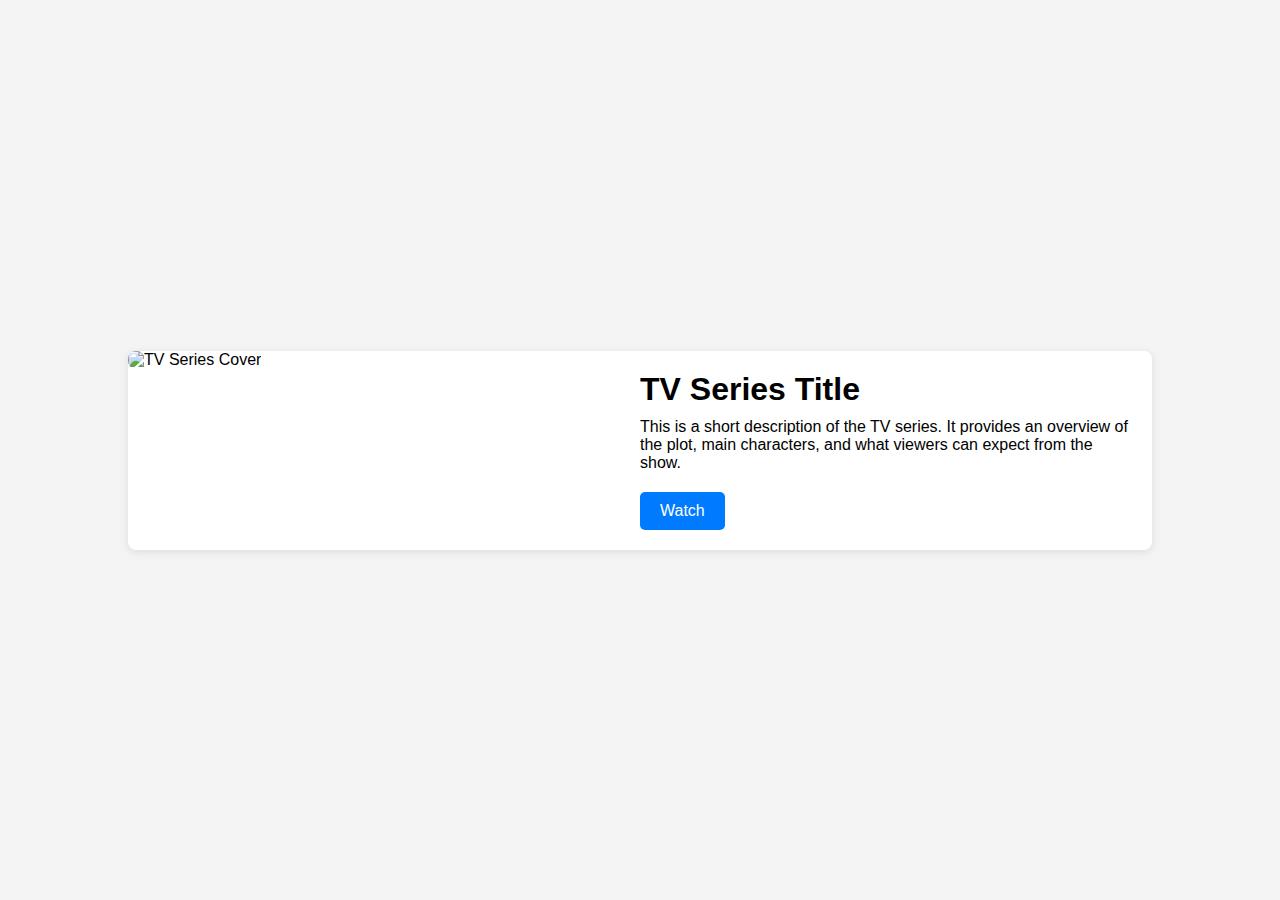
==== index.html @ b0a209ab "add correct sample image" ====
<!DOCTYPE html>
<html lang="en">
<head>
    <meta charset="UTF-8">
    <meta name="viewport" content="width=device-width, initial-scale=1.0">
    <title>TV Series Homepage</title>
    <link rel="stylesheet" href="styles.css">
</head>
<body>
    <div class="container">
        <div class="left-column">
            <img src="https://upload.wikimedia.org/wikipedia/commons/thumb/7/75/Kings_County_Courthouse_090407_1.JPG/1280px-Kings_County_Courthouse_090407_1.JPG" alt="TV Series Cover" class="cover-photo">
        </div>
        <div class="right-column">
            <h1>TV Series Title</h1>
            <p>
                This is a short description of the TV series. It provides an overview of the plot, main characters, and what viewers can expect from the show.
            </p>
            <button class="watch-button">Watch</button>
        </div>
    </div>
</body>
</html>
---- styles.css ----
* {
  box-sizing: border-box;
  margin: 0;
  padding: 0;
}

body {
  font-family: Arial, sans-serif;
  background-color: #f4f4f4;
  display: flex;
  justify-content: center;
  align-items: center;
  height: 100vh; /* Full height of the viewport */
}

.container {
  display: flex;
  width: 80%; /* Adjust width as needed */
  max-width: 1200px; /* Maximum width for larger screens */
  background-color: white; /* Background color for the container */
  border-radius: 8px; /* Rounded corners */
  box-shadow: 0 2px 10px rgba(0, 0, 0, 0.1); /* Subtle shadow */
}

.left-column {
  flex: 1; /* Takes up equal space */
}

.cover-photo {
  width: 100%; /* Full width of the column */
  height: auto; /* Maintain aspect ratio */
  border-radius: 8px 0 0 8px; /* Rounded corners on the left */
}

.right-column {
  flex: 1; /* Takes up equal space */
  padding: 20px; /* Padding for the text */
}

h1 {
  margin-bottom: 10px; /* Space below the title */
}

p {
  margin-bottom: 20px; /* Space below the description */
}

.watch-button {
  background-color: #007bff; /* Button color */
  color: white; /* Text color */
  border: none; /* No border */
  padding: 10px 20px; /* Padding for the button */
  border-radius: 5px; /* Rounded corners */
  cursor: pointer; /* Pointer cursor on hover */
  font-size: 16px; /* Font size */
}

.watch-button:hover {
  background-color: #0056b3; /* Darker shade on hover */
}
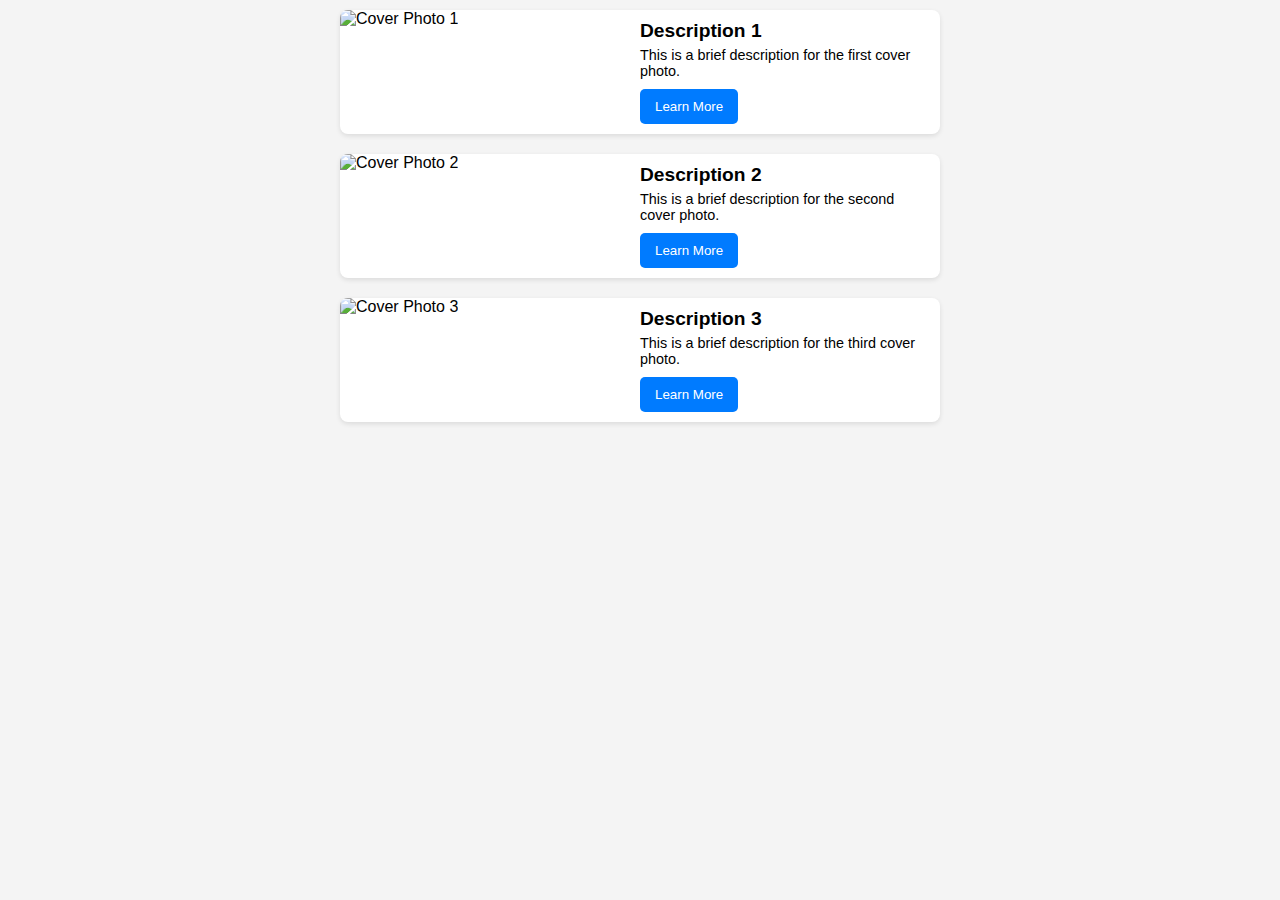
==== commit 5c307363: "homepage revamped" ====
--- a/index.html
+++ b/index.html
@@ -3,21 +3,42 @@
 <head>
     <meta charset="UTF-8">
     <meta name="viewport" content="width=device-width, initial-scale=1.0">
-    <title>TV Series Homepage</title>
     <link rel="stylesheet" href="styles.css">
+    <title>Homepage</title>
 </head>
 <body>
     <div class="container">
-        <div class="left-column">
-            <img src="https://upload.wikimedia.org/wikipedia/commons/thumb/7/75/Kings_County_Courthouse_090407_1.JPG/1280px-Kings_County_Courthouse_090407_1.JPG" alt="TV Series Cover" class="cover-photo">
+        <div class="item">
+            <div class="left-column">
+                <img src="https://m.media-amazon.com/images/M/MV5BYzIyNjc3YTUtN2MwMy00NzcwLTkwMGMtN2I0ODNjYjlkNGNlXkEyXkFqcGc@._V1_FMjpg_UX1000_.jpg" alt="Cover Photo 1">
+            </div>
+            <div class="right-column">
+                <h2>Description 1</h2>
+                <p>This is a brief description for the first cover photo.</p>
+                <button>Learn More</button>
+            </div>
         </div>
-        <div class="right-column">
-            <h1>TV Series Title</h1>
-            <p>
-                This is a short description of the TV series. It provides an overview of the plot, main characters, and what viewers can expect from the show.
-            </p>
-            <button class="watch-button">Watch</button>
+        <div class="item">
+            <div class="left-column">
+                <img src="https://m.media-amazon.com/images/M/MV5BYzIyNjc3YTUtN2MwMy00NzcwLTkwMGMtN2I0ODNjYjlkNGNlXkEyXkFqcGc@._V1_FMjpg_UX1000_.jpg" alt="Cover Photo 2">
+            </div>
+            <div class="right-column">
+                <h2>Description 2</h2>
+                <p>This is a brief description for the second cover photo.</p>
+                <button>Learn More</button>
+            </div>
         </div>
+        <div class="item">
+            <div class="left-column">
+                <img src="https://m.media-amazon.com/images/M/MV5BYzIyNjc3YTUtN2MwMy00NzcwLTkwMGMtN2I0ODNjYjlkNGNlXkEyXkFqcGc@._V1_FMjpg_UX1000_.jpg" alt="Cover Photo 3">
+            </div>
+            <div class="right-column">
+                <h2>Description 3</h2>
+                <p>This is a brief description for the third cover photo.</p>
+                <button>Learn More</button>
+            </div>
+        </div>
+        <!-- Add more items as needed -->
     </div>
 </body>
 </html>--- a/styles.css
+++ b/styles.css
@@ -7,54 +7,59 @@
 body {
   font-family: Arial, sans-serif;
   background-color: #f4f4f4;
-  display: flex;
-  justify-content: center;
-  align-items: center;
-  height: 100vh; /* Full height of the viewport */
 }
 
 .container {
   display: flex;
-  width: 80%; /* Adjust width as needed */
-  max-width: 1200px; /* Maximum width for larger screens */
-  background-color: white; /* Background color for the container */
-  border-radius: 8px; /* Rounded corners */
-  box-shadow: 0 2px 10px rgba(0, 0, 0, 0.1); /* Subtle shadow */
+  flex-direction: column;
+  width: 100%;
+  max-width: 600px; /* Adjust as needed */
+  margin: auto;
+}
+
+.item {
+  display: flex;
+  flex-direction: row;
+  margin: 10px 0;
+  background-color: white;
+  border-radius: 8px;
+  overflow: hidden;
+  box-shadow: 0 2px 5px rgba(0, 0, 0, 0.1);
 }
 
 .left-column {
-  flex: 1; /* Takes up equal space */
+  flex: 1;
 }
 
-.cover-photo {
-  width: 100%; /* Full width of the column */
-  height: auto; /* Maintain aspect ratio */
-  border-radius: 8px 0 0 8px; /* Rounded corners on the left */
+.left-column img {
+  width: 100%;
+  height: auto;
 }
 
 .right-column {
-  flex: 1; /* Takes up equal space */
-  padding: 20px; /* Padding for the text */
+  flex: 1;
+  padding: 10px;
 }
 
-h1 {
-  margin-bottom: 10px; /* Space below the title */
+.right-column h2 {
+  font-size: 1.2em;
+  margin-bottom: 5px;
 }
 
-p {
-  margin-bottom: 20px; /* Space below the description */
+.right-column p {
+  font-size: 0.9em;
+  margin-bottom: 10px;
 }
 
-.watch-button {
-  background-color: #007bff; /* Button color */
-  color: white; /* Text color */
-  border: none; /* No border */
-  padding: 10px 20px; /* Padding for the button */
-  border-radius: 5px; /* Rounded corners */
-  cursor: pointer; /* Pointer cursor on hover */
-  font-size: 16px; /* Font size */
+button {
+  background-color: #007BFF;
+  color: white;
+  border: none;
+  padding: 10px 15px;
+  border-radius: 5px;
+  cursor: pointer;
 }
 
-.watch-button:hover {
-  background-color: #0056b3; /* Darker shade on hover */
+button:hover {
+  background-color: #0056b3;
 }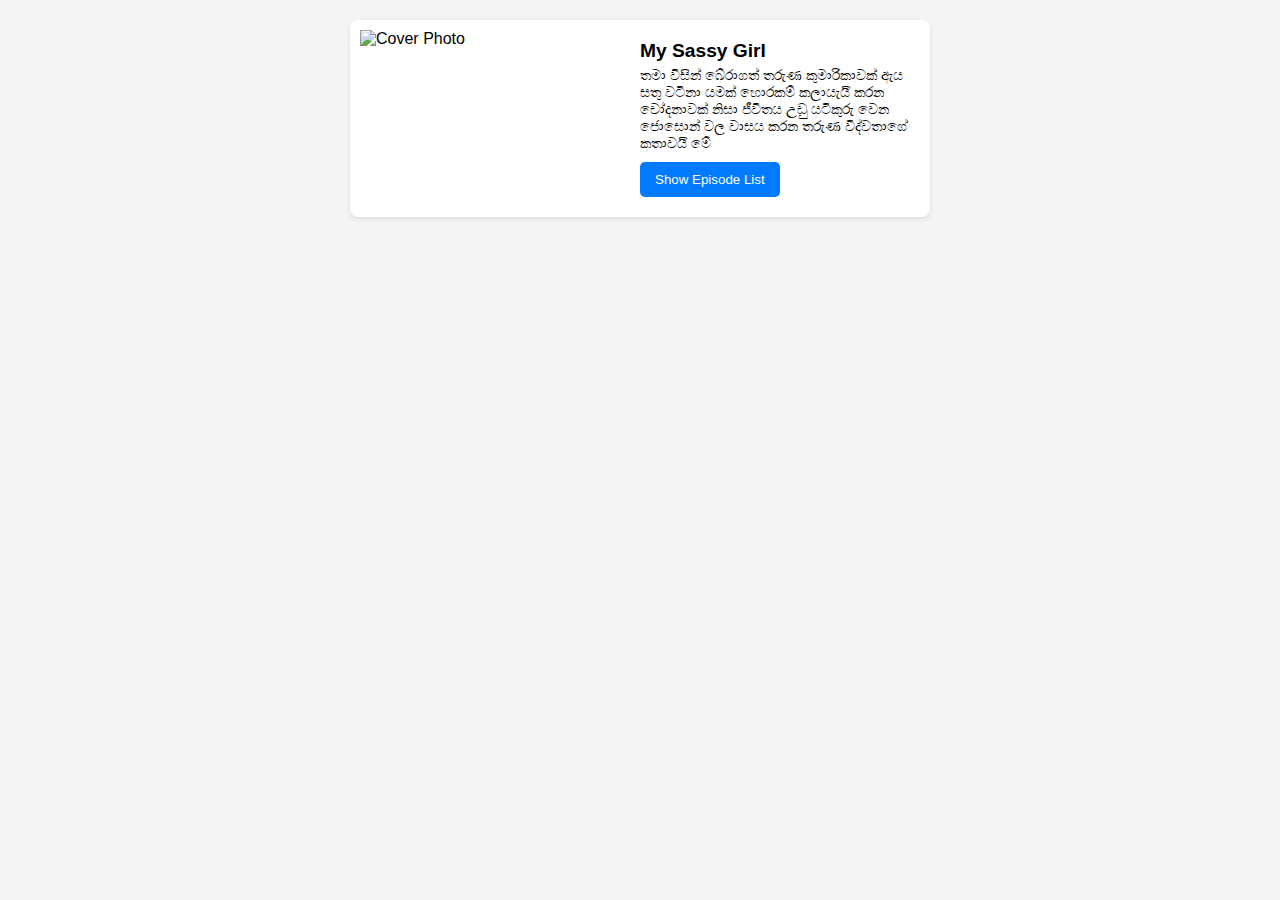
==== commit 9574bb1f: "first drama addition" ====
--- a/index.html
+++ b/index.html
@@ -4,41 +4,90 @@
     <meta charset="UTF-8">
     <meta name="viewport" content="width=device-width, initial-scale=1.0">
     <link rel="stylesheet" href="styles.css">
-    <title>Homepage</title>
+    <title>DramaAddict</title>
 </head>
 <body>
-    <div class="container">
-        <div class="item">
-            <div class="left-column">
-                <img src="https://m.media-amazon.com/images/M/MV5BYzIyNjc3YTUtN2MwMy00NzcwLTkwMGMtN2I0ODNjYjlkNGNlXkEyXkFqcGc@._V1_FMjpg_UX1000_.jpg" alt="Cover Photo 1">
-            </div>
-            <div class="right-column">
-                <h2>Description 1</h2>
-                <p>This is a brief description for the first cover photo.</p>
-                <button>Learn More</button>
-            </div>
-        </div>
-        <div class="item">
-            <div class="left-column">
-                <img src="https://m.media-amazon.com/images/M/MV5BYzIyNjc3YTUtN2MwMy00NzcwLTkwMGMtN2I0ODNjYjlkNGNlXkEyXkFqcGc@._V1_FMjpg_UX1000_.jpg" alt="Cover Photo 2">
-            </div>
-            <div class="right-column">
-                <h2>Description 2</h2>
-                <p>This is a brief description for the second cover photo.</p>
-                <button>Learn More</button>
-            </div>
-        </div>
-        <div class="item">
-            <div class="left-column">
-                <img src="https://m.media-amazon.com/images/M/MV5BYzIyNjc3YTUtN2MwMy00NzcwLTkwMGMtN2I0ODNjYjlkNGNlXkEyXkFqcGc@._V1_FMjpg_UX1000_.jpg" alt="Cover Photo 3">
-            </div>
-            <div class="right-column">
-                <h2>Description 3</h2>
-                <p>This is a brief description for the third cover photo.</p>
-                <button>Learn More</button>
-            </div>
-        </div>
-        <!-- Add more items as needed -->
-    </div>
+    <script>
+        let current_series_name = '';
+        let current_series_json = '';
+        fetch('db/series_list.json')
+            .then(response => response.json())
+            .then(jsonResponse => {
+                const seriesContainer = document.getElementById('seriesContainer');
+                seriesContainer.innerHTML = '';
+
+                jsonResponse.data.forEach(series => {
+                    const div = document.createElement('div');
+                    div.classList.add('item');
+
+                    div.innerHTML = `
+                        <div class="left-column">
+                            <img style="width: 200px; height: 280px;" src="${series.image}" alt="Cover Photo">
+                        </div>
+                        <div class="right-column">
+                            <h2>${series.name}</h2>
+                            <p>${series.description}</p>
+                            <button id="showEpisodeListButton" onclick="loadEpisodeList('${series.name}', '${series.jsonLocation}')">Show Episode List</button>
+                        </div>
+                    `;
+
+                    seriesContainer.appendChild(div);
+                });
+            })
+            .catch(error => console.error('Error loading JSON:', error));
+
+            function loadEpisodeList(name, jsonPath) {
+                current_series_name = name;
+                current_series_json = jsonPath;
+                fetch(jsonPath)
+                    .then(response => response.json())
+                    .then(dramaEpisodes => {
+                        const seriesContainer = document.getElementById('seriesContainer');
+                        seriesContainer.innerHTML = '';
+
+                        dramaEpisodes.data.forEach(episode => {
+                            const div = document.createElement('div');
+                            div.classList.add('episode-item');
+
+                            div.innerHTML = `
+                                <h4>${name} - Part ${episode.part}</h4>
+                                <button id="watchButton" onclick="loadWatchContent('${episode.part}', '${episode.video}')">Watch</button>
+                            `;
+
+                            seriesContainer.appendChild(div);
+                        });
+                        const footerDiv = document.createElement('div');
+                        footerDiv.classList.add('episode-list-footer');
+                        footerDiv.innerHTML = `
+                            <button onclick="location.reload()">Back to home</button>
+                        `;
+                        seriesContainer.appendChild(footerDiv);
+                    })
+                    .catch(error => console.error('Error loading JSON:', error));
+            }
+            
+            function loadWatchContent(part, videoSrc) {
+                const seriesContainer = document.getElementById('seriesContainer');
+                seriesContainer.innerHTML = '';
+                const div = document.createElement('div');
+                div.classList.add('video-container');
+
+                div.innerHTML = `
+                    <h3 class="player-title">My Sassy Girl - Part ${part}</h3>
+                    <video controls>
+                        <source src=${videoSrc} type="video/mp4">
+                        Your browser does not support the video tag.
+                    </video>
+                    <div class="player-footer">
+                        <button id="backToListButton" class="player-footer-button" onclick="loadEpisodeList('${current_series_name}', '${current_series_json}')">
+                            Back to list
+                        </button>
+                    </div>
+                `;
+
+                seriesContainer.appendChild(div);
+            }
+    </script>
+    <div class="container" id="seriesContainer">Loading...</div>
 </body>
 </html>--- a/styles.css
+++ b/styles.css
@@ -15,6 +15,7 @@
   width: 100%;
   max-width: 600px; /* Adjust as needed */
   margin: auto;
+  padding: 10px;
 }
 
 .item {
@@ -25,6 +26,44 @@
   border-radius: 8px;
   overflow: hidden;
   box-shadow: 0 2px 5px rgba(0, 0, 0, 0.1);
+  padding: 10px;
+}
+
+.video-container {
+  display: flex;
+  flex-direction: column;
+  margin: 10px 0;
+  background-color: white;
+  border-radius: 8px;
+  overflow: hidden;
+  box-shadow: 0 2px 5px rgba(0, 0, 0, 0.1);
+  padding: 10px;
+}
+
+.episode-item {
+  display: flex;
+  flex-direction: row;
+  align-items: center;
+  justify-content: space-between;
+  margin-bottom: 8px;
+}
+
+.player-title {
+  margin-bottom: 8px;
+}
+
+.player-footer {
+  display: flex;
+  flex-direction: row;
+  gap: 8px;
+  margin-top: 8px;
+}
+
+.player-footer-button {
+  display: flex;
+  flex: 1;
+  justify-content: center;
+  align-items: center;
 }
 
 .left-column {
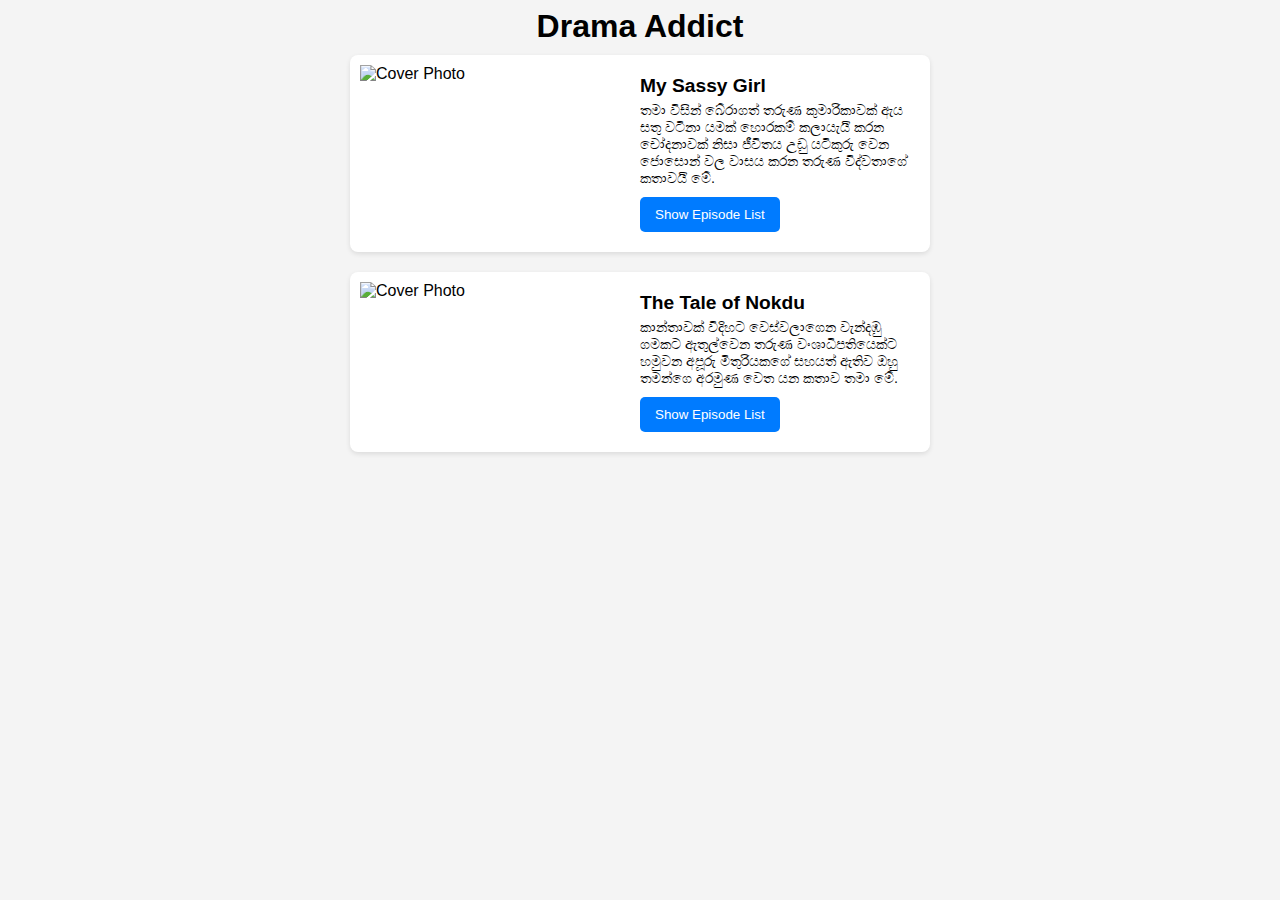
==== commit fa2fd110: "theme update and tale of nokdu update" ====
--- a/index.html
+++ b/index.html
@@ -8,86 +8,20 @@
 </head>
 <body>
     <script>
-        let current_series_name = '';
-        let current_series_json = '';
-        fetch('db/series_list.json')
-            .then(response => response.json())
-            .then(jsonResponse => {
-                const seriesContainer = document.getElementById('seriesContainer');
-                seriesContainer.innerHTML = '';
-
-                jsonResponse.data.forEach(series => {
-                    const div = document.createElement('div');
-                    div.classList.add('item');
-
-                    div.innerHTML = `
-                        <div class="left-column">
-                            <img style="width: 200px; height: 280px;" src="${series.image}" alt="Cover Photo">
-                        </div>
-                        <div class="right-column">
-                            <h2>${series.name}</h2>
-                            <p>${series.description}</p>
-                            <button id="showEpisodeListButton" onclick="loadEpisodeList('${series.name}', '${series.jsonLocation}')">Show Episode List</button>
-                        </div>
-                    `;
-
-                    seriesContainer.appendChild(div);
-                });
-            })
-            .catch(error => console.error('Error loading JSON:', error));
-
-            function loadEpisodeList(name, jsonPath) {
-                current_series_name = name;
-                current_series_json = jsonPath;
-                fetch(jsonPath)
-                    .then(response => response.json())
-                    .then(dramaEpisodes => {
-                        const seriesContainer = document.getElementById('seriesContainer');
-                        seriesContainer.innerHTML = '';
-
-                        dramaEpisodes.data.forEach(episode => {
-                            const div = document.createElement('div');
-                            div.classList.add('episode-item');
-
-                            div.innerHTML = `
-                                <h4>${name} - Part ${episode.part}</h4>
-                                <button id="watchButton" onclick="loadWatchContent('${episode.part}', '${episode.video}')">Watch</button>
-                            `;
-
-                            seriesContainer.appendChild(div);
-                        });
-                        const footerDiv = document.createElement('div');
-                        footerDiv.classList.add('episode-list-footer');
-                        footerDiv.innerHTML = `
-                            <button onclick="location.reload()">Back to home</button>
-                        `;
-                        seriesContainer.appendChild(footerDiv);
-                    })
-                    .catch(error => console.error('Error loading JSON:', error));
-            }
-            
-            function loadWatchContent(part, videoSrc) {
-                const seriesContainer = document.getElementById('seriesContainer');
-                seriesContainer.innerHTML = '';
-                const div = document.createElement('div');
-                div.classList.add('video-container');
-
-                div.innerHTML = `
-                    <h3 class="player-title">My Sassy Girl - Part ${part}</h3>
-                    <video controls>
-                        <source src=${videoSrc} type="video/mp4">
-                        Your browser does not support the video tag.
-                    </video>
-                    <div class="player-footer">
-                        <button id="backToListButton" class="player-footer-button" onclick="loadEpisodeList('${current_series_name}', '${current_series_json}')">
-                            Back to list
-                        </button>
-                    </div>
-                `;
-
-                seriesContainer.appendChild(div);
-            }
+        const timestamp = new Date().getTime();
+        const script = document.createElement('script');
+        script.src = `script.js?v=${timestamp}`;
+        document.body.appendChild(script);
     </script>
+    <script async src="https://www.googletagmanager.com/gtag/js?id=G-YZWD2G25F4"></script>
+    <script>
+      window.dataLayer = window.dataLayer || [];
+      function gtag(){dataLayer.push(arguments);}
+      gtag('js', new Date());
+    
+      gtag('config', 'G-YZWD2G25F4');
+    </script>
+    <h1 class="drama-addict-title">Drama Addict</h1>
     <div class="container" id="seriesContainer">Loading...</div>
 </body>
 </html>--- a/styles.css
+++ b/styles.css
@@ -9,13 +9,19 @@
   background-color: #f4f4f4;
 }
 
+.drama-addict-title {
+  align-self: center;
+  text-align: center;
+  margin-top: 8px;
+}
+
 .container {
   display: flex;
   flex-direction: column;
   width: 100%;
   max-width: 600px; /* Adjust as needed */
   margin: auto;
-  padding: 10px;
+  padding: 0px 10px 10px 10px;
 }
 
 .item {
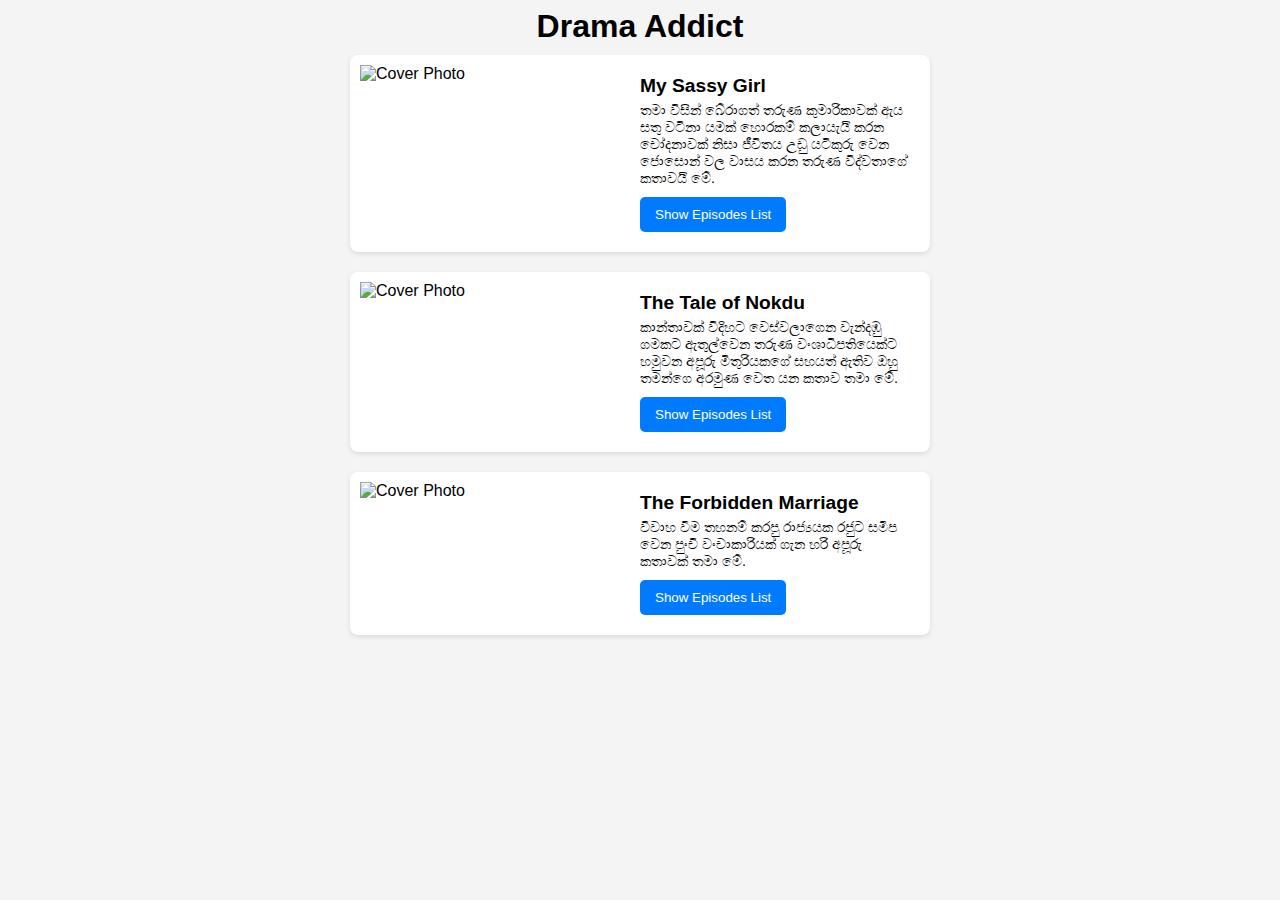
==== commit 61daaae0: "loading text alignment and button text changes" ====
--- a/index.html
+++ b/index.html
@@ -22,6 +22,6 @@
       gtag('config', 'G-YZWD2G25F4');
     </script>
     <h1 class="drama-addict-title">Drama Addict</h1>
-    <div class="container" id="seriesContainer">Loading...</div>
+    <div class="container" id="seriesContainer"><div class="loading-text">Loading...</div></div>
 </body>
 </html>--- a/styles.css
+++ b/styles.css
@@ -13,6 +13,12 @@
   align-self: center;
   text-align: center;
   margin-top: 8px;
+}
+
+.loading-text {
+  align-self: center;
+  text-align: center;
+  margin-top: 24px;
 }
 
 .container {
